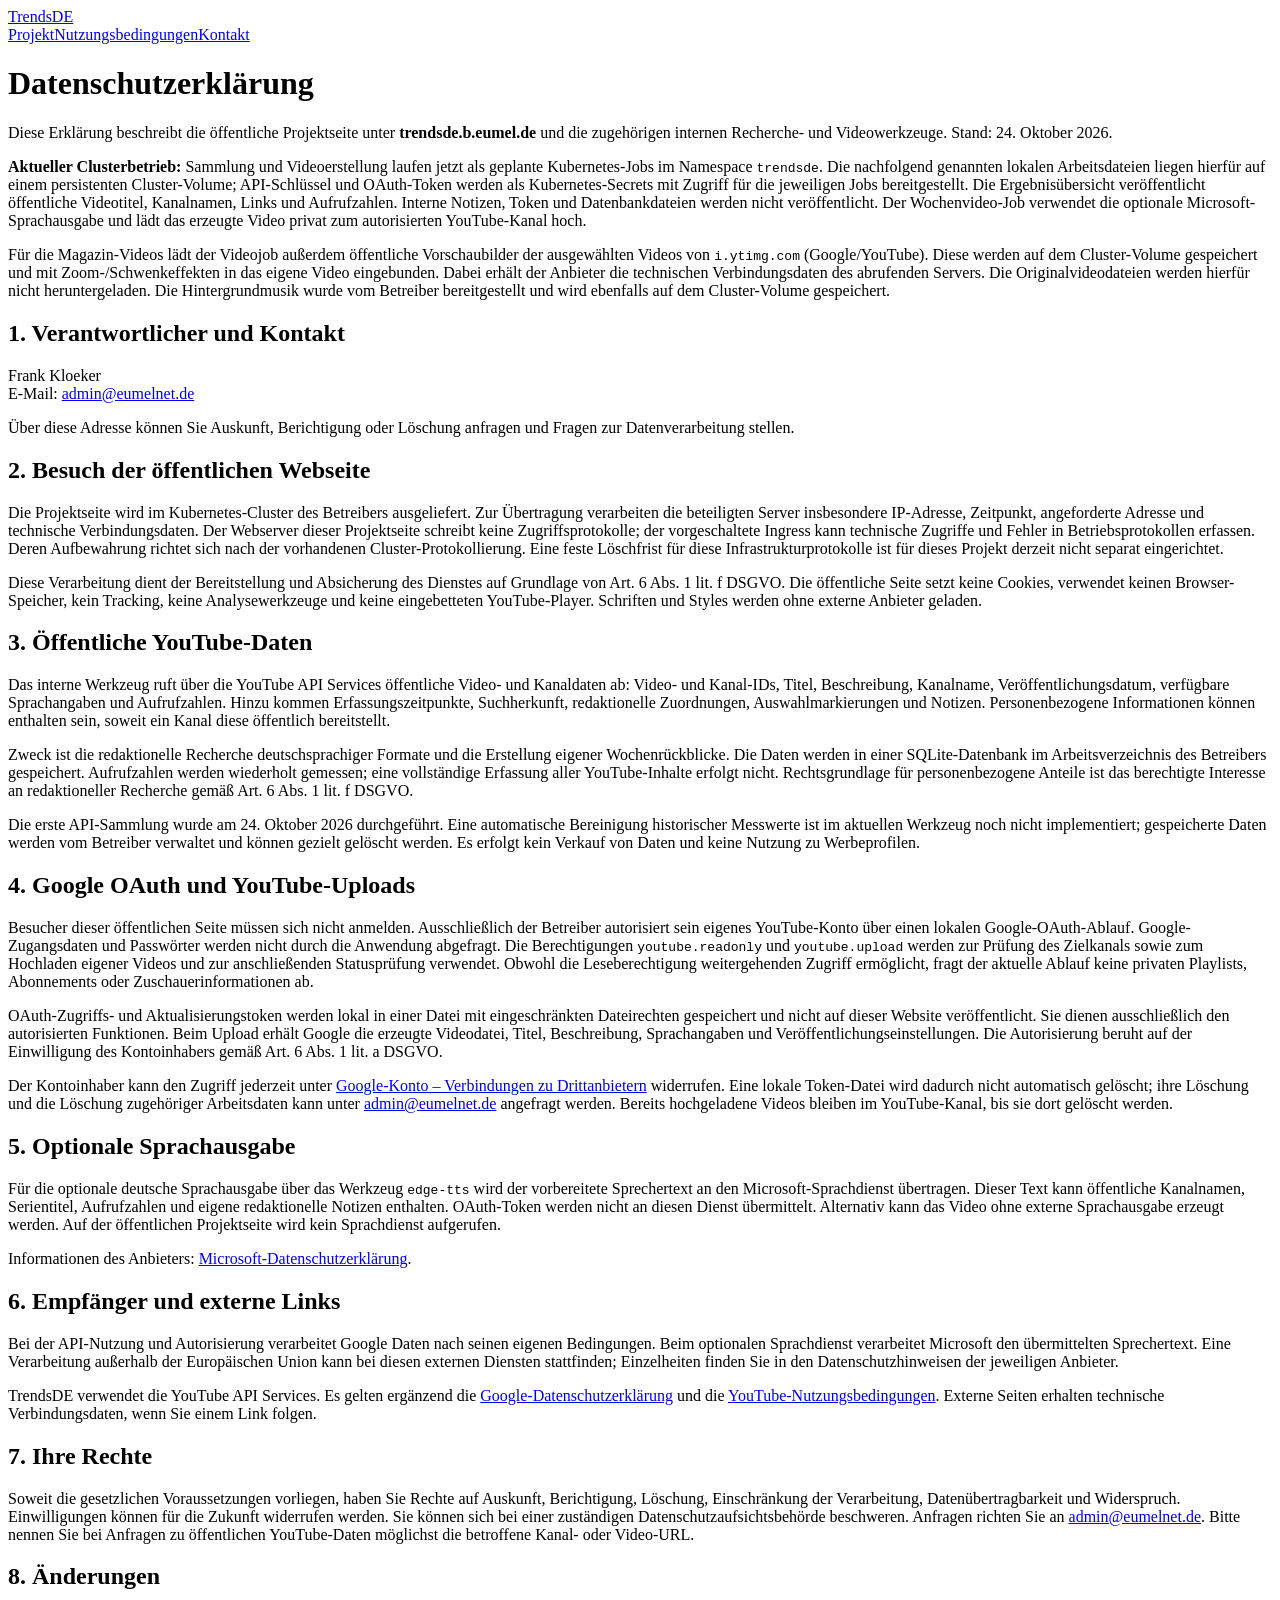
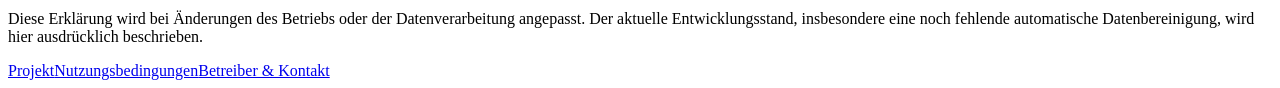
==== site/privacy.html @ 9605c4bb "first commit" ====
<!doctype html>
<html lang="de"><head><meta charset="utf-8"><meta name="viewport" content="width=device-width,initial-scale=1"><title>Datenschutzerklärung – TrendsDE</title><link rel="stylesheet" href="/style.css"></head>
<body><header><a class="brand" href="/">TrendsDE</a><nav aria-label="Hauptnavigation"><a href="/">Projekt</a><a href="/terms.html">Nutzungsbedingungen</a><a href="/contact.html">Kontakt</a></nav></header>
<main class="legal"><h1>Datenschutzerklärung</h1><p>Diese Erklärung beschreibt die öffentliche Projektseite unter <strong>trendsde.b.eumel.de</strong> und die zugehörigen internen Recherche- und Videowerkzeuge. Stand: 24. Oktober 2026.</p>
<p class="notice"><strong>Aktueller Clusterbetrieb:</strong> Sammlung und Videoerstellung laufen jetzt als geplante Kubernetes-Jobs im Namespace <code>trendsde</code>. Die nachfolgend genannten lokalen Arbeitsdateien liegen hierfür auf einem persistenten Cluster-Volume; API-Schlüssel und OAuth-Token werden als Kubernetes-Secrets mit Zugriff für die jeweiligen Jobs bereitgestellt. Die Ergebnisübersicht veröffentlicht öffentliche Videotitel, Kanalnamen, Links und Aufrufzahlen. Interne Notizen, Token und Datenbankdateien werden nicht veröffentlicht. Der Wochenvideo-Job verwendet die optionale Microsoft-Sprachausgabe und lädt das erzeugte Video privat zum autorisierten YouTube-Kanal hoch.</p>
<p>Für die Magazin-Videos lädt der Videojob außerdem öffentliche Vorschaubilder der ausgewählten Videos von <code>i.ytimg.com</code> (Google/YouTube). Diese werden auf dem Cluster-Volume gespeichert und mit Zoom-/Schwenkeffekten in das eigene Video eingebunden. Dabei erhält der Anbieter die technischen Verbindungsdaten des abrufenden Servers. Die Originalvideodateien werden hierfür nicht heruntergeladen. Die Hintergrundmusik wurde vom Betreiber bereitgestellt und wird ebenfalls auf dem Cluster-Volume gespeichert.</p>
<h2>1. Verantwortlicher und Kontakt</h2><p>Frank Kloeker<br>E-Mail: <a href="mailto:admin@eumelnet.de">admin@eumelnet.de</a></p><p>Über diese Adresse können Sie Auskunft, Berichtigung oder Löschung anfragen und Fragen zur Datenverarbeitung stellen.</p>
<h2>2. Besuch der öffentlichen Webseite</h2><p>Die Projektseite wird im Kubernetes-Cluster des Betreibers ausgeliefert. Zur Übertragung verarbeiten die beteiligten Server insbesondere IP-Adresse, Zeitpunkt, angeforderte Adresse und technische Verbindungsdaten. Der Webserver dieser Projektseite schreibt keine Zugriffsprotokolle; der vorgeschaltete Ingress kann technische Zugriffe und Fehler in Betriebsprotokollen erfassen. Deren Aufbewahrung richtet sich nach der vorhandenen Cluster-Protokollierung. Eine feste Löschfrist für diese Infrastrukturprotokolle ist für dieses Projekt derzeit nicht separat eingerichtet.</p><p>Diese Verarbeitung dient der Bereitstellung und Absicherung des Dienstes auf Grundlage von Art. 6 Abs. 1 lit. f DSGVO. Die öffentliche Seite setzt keine Cookies, verwendet keinen Browser-Speicher, kein Tracking, keine Analysewerkzeuge und keine eingebetteten YouTube-Player. Schriften und Styles werden ohne externe Anbieter geladen.</p>
<h2>3. Öffentliche YouTube-Daten</h2><p>Das interne Werkzeug ruft über die YouTube API Services öffentliche Video- und Kanaldaten ab: Video- und Kanal-IDs, Titel, Beschreibung, Kanalname, Veröffentlichungsdatum, verfügbare Sprachangaben und Aufrufzahlen. Hinzu kommen Erfassungszeitpunkte, Suchherkunft, redaktionelle Zuordnungen, Auswahlmarkierungen und Notizen. Personenbezogene Informationen können enthalten sein, soweit ein Kanal diese öffentlich bereitstellt.</p><p>Zweck ist die redaktionelle Recherche deutschsprachiger Formate und die Erstellung eigener Wochenrückblicke. Die Daten werden in einer SQLite-Datenbank im Arbeitsverzeichnis des Betreibers gespeichert. Aufrufzahlen werden wiederholt gemessen; eine vollständige Erfassung aller YouTube-Inhalte erfolgt nicht. Rechtsgrundlage für personenbezogene Anteile ist das berechtigte Interesse an redaktioneller Recherche gemäß Art. 6 Abs. 1 lit. f DSGVO.</p><p>Die erste API-Sammlung wurde am 24. Oktober 2026 durchgeführt. Eine automatische Bereinigung historischer Messwerte ist im aktuellen Werkzeug noch nicht implementiert; gespeicherte Daten werden vom Betreiber verwaltet und können gezielt gelöscht werden. Es erfolgt kein Verkauf von Daten und keine Nutzung zu Werbeprofilen.</p>
<h2>4. Google OAuth und YouTube-Uploads</h2><p>Besucher dieser öffentlichen Seite müssen sich nicht anmelden. Ausschließlich der Betreiber autorisiert sein eigenes YouTube-Konto über einen lokalen Google-OAuth-Ablauf. Google-Zugangsdaten und Passwörter werden nicht durch die Anwendung abgefragt. Die Berechtigungen <code>youtube.readonly</code> und <code>youtube.upload</code> werden zur Prüfung des Zielkanals sowie zum Hochladen eigener Videos und zur anschließenden Statusprüfung verwendet. Obwohl die Leseberechtigung weitergehenden Zugriff ermöglicht, fragt der aktuelle Ablauf keine privaten Playlists, Abonnements oder Zuschauerinformationen ab.</p><p>OAuth-Zugriffs- und Aktualisierungstoken werden lokal in einer Datei mit eingeschränkten Dateirechten gespeichert und nicht auf dieser Website veröffentlicht. Sie dienen ausschließlich den autorisierten Funktionen. Beim Upload erhält Google die erzeugte Videodatei, Titel, Beschreibung, Sprachangaben und Veröffentlichungseinstellungen. Die Autorisierung beruht auf der Einwilligung des Kontoinhabers gemäß Art. 6 Abs. 1 lit. a DSGVO.</p><p>Der Kontoinhaber kann den Zugriff jederzeit unter <a href="https://myaccount.google.com/permissions">Google-Konto – Verbindungen zu Drittanbietern</a> widerrufen. Eine lokale Token-Datei wird dadurch nicht automatisch gelöscht; ihre Löschung und die Löschung zugehöriger Arbeitsdaten kann unter <a href="mailto:admin@eumelnet.de">admin@eumelnet.de</a> angefragt werden. Bereits hochgeladene Videos bleiben im YouTube-Kanal, bis sie dort gelöscht werden.</p>
<h2>5. Optionale Sprachausgabe</h2><p>Für die optionale deutsche Sprachausgabe über das Werkzeug <code>edge-tts</code> wird der vorbereitete Sprechertext an den Microsoft-Sprachdienst übertragen. Dieser Text kann öffentliche Kanalnamen, Serientitel, Aufrufzahlen und eigene redaktionelle Notizen enthalten. OAuth-Token werden nicht an diesen Dienst übermittelt. Alternativ kann das Video ohne externe Sprachausgabe erzeugt werden. Auf der öffentlichen Projektseite wird kein Sprachdienst aufgerufen.</p><p>Informationen des Anbieters: <a href="https://privacy.microsoft.com/de-de/privacystatement">Microsoft-Datenschutzerklärung</a>.</p>
<h2>6. Empfänger und externe Links</h2><p>Bei der API-Nutzung und Autorisierung verarbeitet Google Daten nach seinen eigenen Bedingungen. Beim optionalen Sprachdienst verarbeitet Microsoft den übermittelten Sprechertext. Eine Verarbeitung außerhalb der Europäischen Union kann bei diesen externen Diensten stattfinden; Einzelheiten finden Sie in den Datenschutzhinweisen der jeweiligen Anbieter.</p><p>TrendsDE verwendet die YouTube API Services. Es gelten ergänzend die <a href="https://policies.google.com/privacy?hl=de">Google-Datenschutzerklärung</a> und die <a href="https://www.youtube.com/t/terms">YouTube-Nutzungsbedingungen</a>. Externe Seiten erhalten technische Verbindungsdaten, wenn Sie einem Link folgen.</p>
<h2>7. Ihre Rechte</h2><p>Soweit die gesetzlichen Voraussetzungen vorliegen, haben Sie Rechte auf Auskunft, Berichtigung, Löschung, Einschränkung der Verarbeitung, Datenübertragbarkeit und Widerspruch. Einwilligungen können für die Zukunft widerrufen werden. Sie können sich bei einer zuständigen Datenschutzaufsichtsbehörde beschweren. Anfragen richten Sie an <a href="mailto:admin@eumelnet.de">admin@eumelnet.de</a>. Bitte nennen Sie bei Anfragen zu öffentlichen YouTube-Daten möglichst die betroffene Kanal- oder Video-URL.</p>
<h2>8. Änderungen</h2><p>Diese Erklärung wird bei Änderungen des Betriebs oder der Datenverarbeitung angepasst. Der aktuelle Entwicklungsstand, insbesondere eine noch fehlende automatische Datenbereinigung, wird hier ausdrücklich beschrieben.</p>
</main><footer><a href="/">Projekt</a><a href="/terms.html">Nutzungsbedingungen</a><a href="/contact.html">Betreiber &amp; Kontakt</a></footer></body></html>
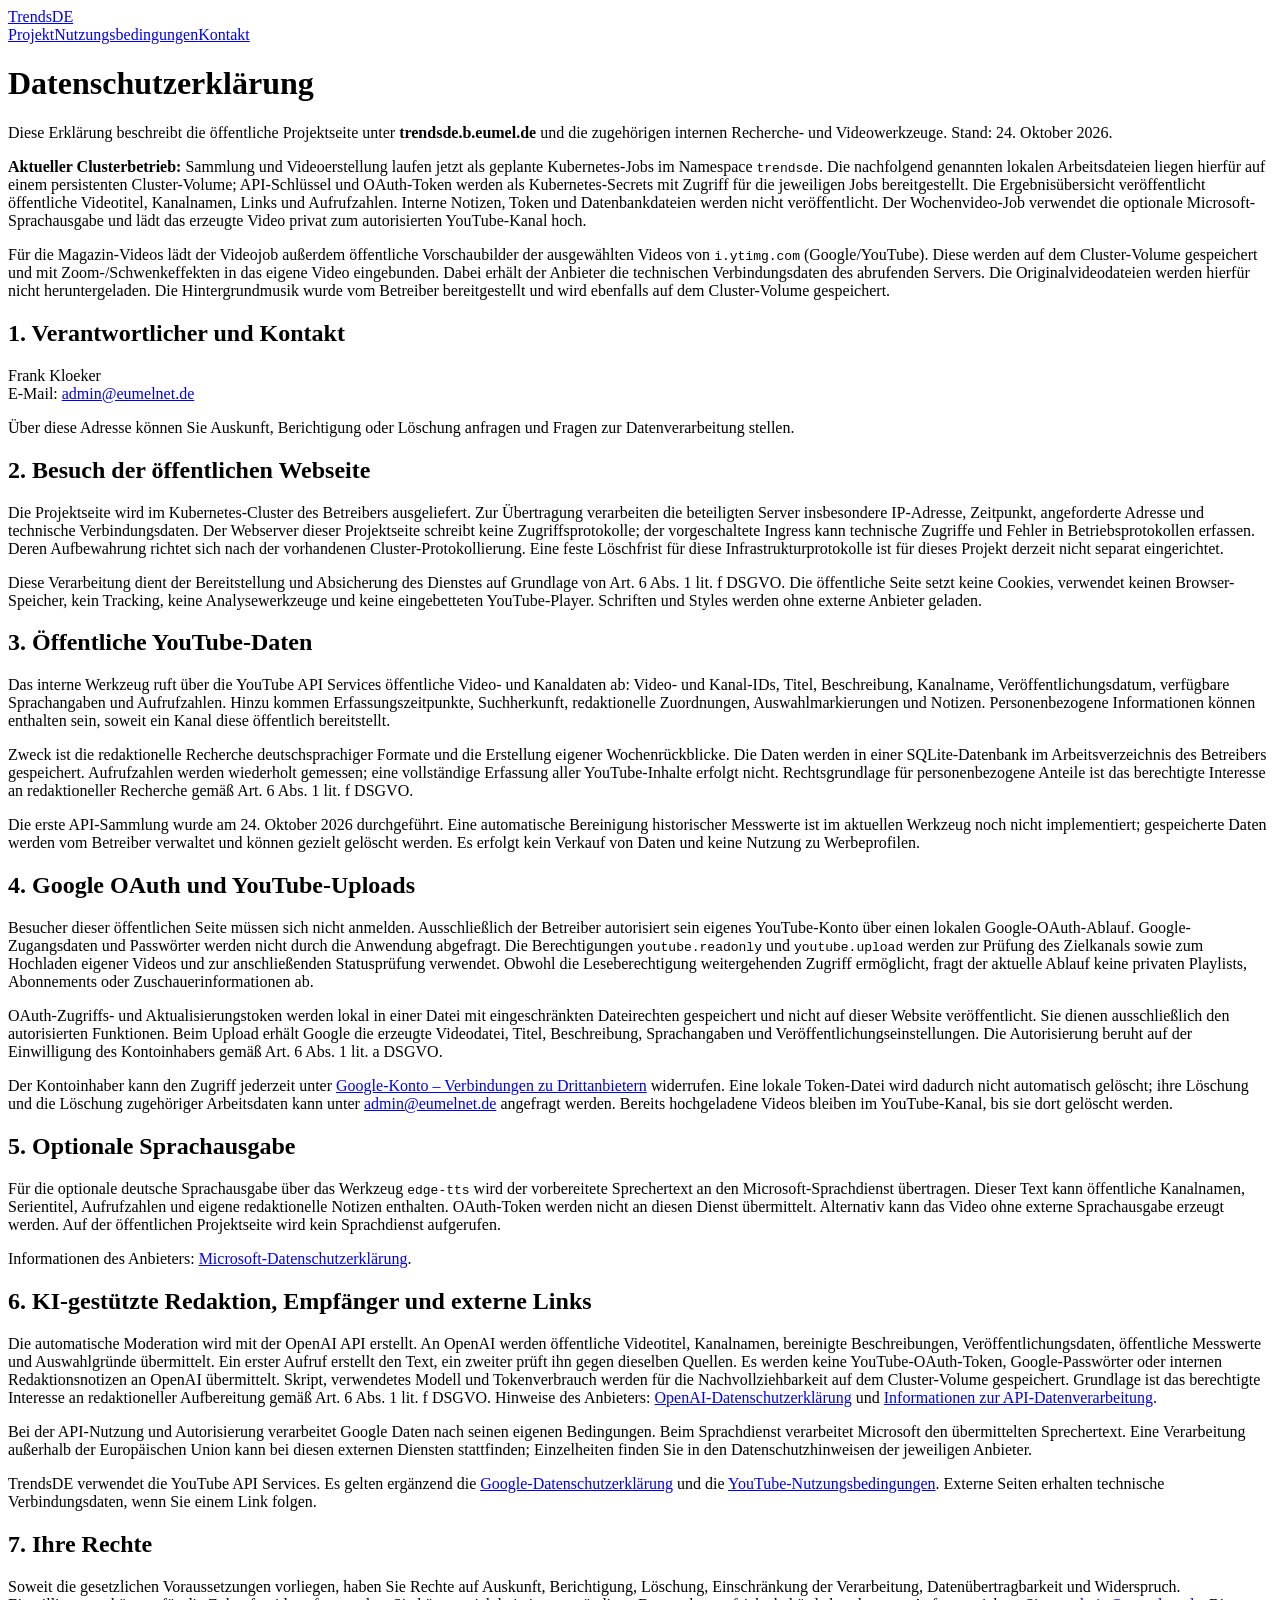
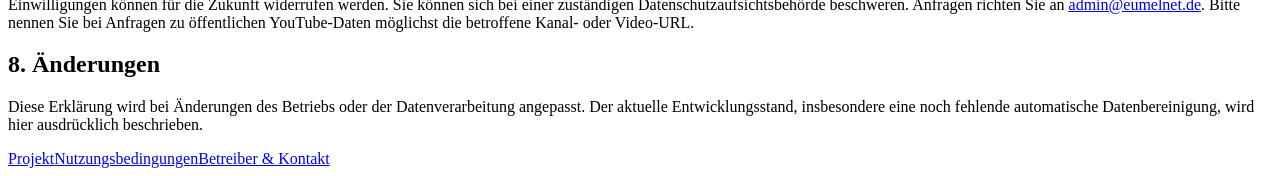
==== commit 466da984: "add automated content selection and OpenAI narration" ====
--- a/site/privacy.html
+++ b/site/privacy.html
@@ -9,7 +9,7 @@
 <h2>3. Öffentliche YouTube-Daten</h2><p>Das interne Werkzeug ruft über die YouTube API Services öffentliche Video- und Kanaldaten ab: Video- und Kanal-IDs, Titel, Beschreibung, Kanalname, Veröffentlichungsdatum, verfügbare Sprachangaben und Aufrufzahlen. Hinzu kommen Erfassungszeitpunkte, Suchherkunft, redaktionelle Zuordnungen, Auswahlmarkierungen und Notizen. Personenbezogene Informationen können enthalten sein, soweit ein Kanal diese öffentlich bereitstellt.</p><p>Zweck ist die redaktionelle Recherche deutschsprachiger Formate und die Erstellung eigener Wochenrückblicke. Die Daten werden in einer SQLite-Datenbank im Arbeitsverzeichnis des Betreibers gespeichert. Aufrufzahlen werden wiederholt gemessen; eine vollständige Erfassung aller YouTube-Inhalte erfolgt nicht. Rechtsgrundlage für personenbezogene Anteile ist das berechtigte Interesse an redaktioneller Recherche gemäß Art. 6 Abs. 1 lit. f DSGVO.</p><p>Die erste API-Sammlung wurde am 24. Oktober 2026 durchgeführt. Eine automatische Bereinigung historischer Messwerte ist im aktuellen Werkzeug noch nicht implementiert; gespeicherte Daten werden vom Betreiber verwaltet und können gezielt gelöscht werden. Es erfolgt kein Verkauf von Daten und keine Nutzung zu Werbeprofilen.</p>
 <h2>4. Google OAuth und YouTube-Uploads</h2><p>Besucher dieser öffentlichen Seite müssen sich nicht anmelden. Ausschließlich der Betreiber autorisiert sein eigenes YouTube-Konto über einen lokalen Google-OAuth-Ablauf. Google-Zugangsdaten und Passwörter werden nicht durch die Anwendung abgefragt. Die Berechtigungen <code>youtube.readonly</code> und <code>youtube.upload</code> werden zur Prüfung des Zielkanals sowie zum Hochladen eigener Videos und zur anschließenden Statusprüfung verwendet. Obwohl die Leseberechtigung weitergehenden Zugriff ermöglicht, fragt der aktuelle Ablauf keine privaten Playlists, Abonnements oder Zuschauerinformationen ab.</p><p>OAuth-Zugriffs- und Aktualisierungstoken werden lokal in einer Datei mit eingeschränkten Dateirechten gespeichert und nicht auf dieser Website veröffentlicht. Sie dienen ausschließlich den autorisierten Funktionen. Beim Upload erhält Google die erzeugte Videodatei, Titel, Beschreibung, Sprachangaben und Veröffentlichungseinstellungen. Die Autorisierung beruht auf der Einwilligung des Kontoinhabers gemäß Art. 6 Abs. 1 lit. a DSGVO.</p><p>Der Kontoinhaber kann den Zugriff jederzeit unter <a href="https://myaccount.google.com/permissions">Google-Konto – Verbindungen zu Drittanbietern</a> widerrufen. Eine lokale Token-Datei wird dadurch nicht automatisch gelöscht; ihre Löschung und die Löschung zugehöriger Arbeitsdaten kann unter <a href="mailto:admin@eumelnet.de">admin@eumelnet.de</a> angefragt werden. Bereits hochgeladene Videos bleiben im YouTube-Kanal, bis sie dort gelöscht werden.</p>
 <h2>5. Optionale Sprachausgabe</h2><p>Für die optionale deutsche Sprachausgabe über das Werkzeug <code>edge-tts</code> wird der vorbereitete Sprechertext an den Microsoft-Sprachdienst übertragen. Dieser Text kann öffentliche Kanalnamen, Serientitel, Aufrufzahlen und eigene redaktionelle Notizen enthalten. OAuth-Token werden nicht an diesen Dienst übermittelt. Alternativ kann das Video ohne externe Sprachausgabe erzeugt werden. Auf der öffentlichen Projektseite wird kein Sprachdienst aufgerufen.</p><p>Informationen des Anbieters: <a href="https://privacy.microsoft.com/de-de/privacystatement">Microsoft-Datenschutzerklärung</a>.</p>
-<h2>6. Empfänger und externe Links</h2><p>Bei der API-Nutzung und Autorisierung verarbeitet Google Daten nach seinen eigenen Bedingungen. Beim optionalen Sprachdienst verarbeitet Microsoft den übermittelten Sprechertext. Eine Verarbeitung außerhalb der Europäischen Union kann bei diesen externen Diensten stattfinden; Einzelheiten finden Sie in den Datenschutzhinweisen der jeweiligen Anbieter.</p><p>TrendsDE verwendet die YouTube API Services. Es gelten ergänzend die <a href="https://policies.google.com/privacy?hl=de">Google-Datenschutzerklärung</a> und die <a href="https://www.youtube.com/t/terms">YouTube-Nutzungsbedingungen</a>. Externe Seiten erhalten technische Verbindungsdaten, wenn Sie einem Link folgen.</p>
+<h2>6. KI-gestützte Redaktion, Empfänger und externe Links</h2><p>Die automatische Moderation wird mit der OpenAI API erstellt. An OpenAI werden öffentliche Videotitel, Kanalnamen, bereinigte Beschreibungen, Veröffentlichungsdaten, öffentliche Messwerte und Auswahlgründe übermittelt. Ein erster Aufruf erstellt den Text, ein zweiter prüft ihn gegen dieselben Quellen. Es werden keine YouTube-OAuth-Token, Google-Passwörter oder internen Redaktionsnotizen an OpenAI übermittelt. Skript, verwendetes Modell und Tokenverbrauch werden für die Nachvollziehbarkeit auf dem Cluster-Volume gespeichert. Grundlage ist das berechtigte Interesse an redaktioneller Aufbereitung gemäß Art. 6 Abs. 1 lit. f DSGVO. Hinweise des Anbieters: <a href="https://openai.com/policies/privacy-policy/">OpenAI-Datenschutzerklärung</a> und <a href="https://platform.openai.com/docs/guides/your-data">Informationen zur API-Datenverarbeitung</a>.</p><p>Bei der API-Nutzung und Autorisierung verarbeitet Google Daten nach seinen eigenen Bedingungen. Beim Sprachdienst verarbeitet Microsoft den übermittelten Sprechertext. Eine Verarbeitung außerhalb der Europäischen Union kann bei diesen externen Diensten stattfinden; Einzelheiten finden Sie in den Datenschutzhinweisen der jeweiligen Anbieter.</p><p>TrendsDE verwendet die YouTube API Services. Es gelten ergänzend die <a href="https://policies.google.com/privacy?hl=de">Google-Datenschutzerklärung</a> und die <a href="https://www.youtube.com/t/terms">YouTube-Nutzungsbedingungen</a>. Externe Seiten erhalten technische Verbindungsdaten, wenn Sie einem Link folgen.</p>
 <h2>7. Ihre Rechte</h2><p>Soweit die gesetzlichen Voraussetzungen vorliegen, haben Sie Rechte auf Auskunft, Berichtigung, Löschung, Einschränkung der Verarbeitung, Datenübertragbarkeit und Widerspruch. Einwilligungen können für die Zukunft widerrufen werden. Sie können sich bei einer zuständigen Datenschutzaufsichtsbehörde beschweren. Anfragen richten Sie an <a href="mailto:admin@eumelnet.de">admin@eumelnet.de</a>. Bitte nennen Sie bei Anfragen zu öffentlichen YouTube-Daten möglichst die betroffene Kanal- oder Video-URL.</p>
 <h2>8. Änderungen</h2><p>Diese Erklärung wird bei Änderungen des Betriebs oder der Datenverarbeitung angepasst. Der aktuelle Entwicklungsstand, insbesondere eine noch fehlende automatische Datenbereinigung, wird hier ausdrücklich beschrieben.</p>
 </main><footer><a href="/">Projekt</a><a href="/terms.html">Nutzungsbedingungen</a><a href="/contact.html">Betreiber &amp; Kontakt</a></footer></body></html>
